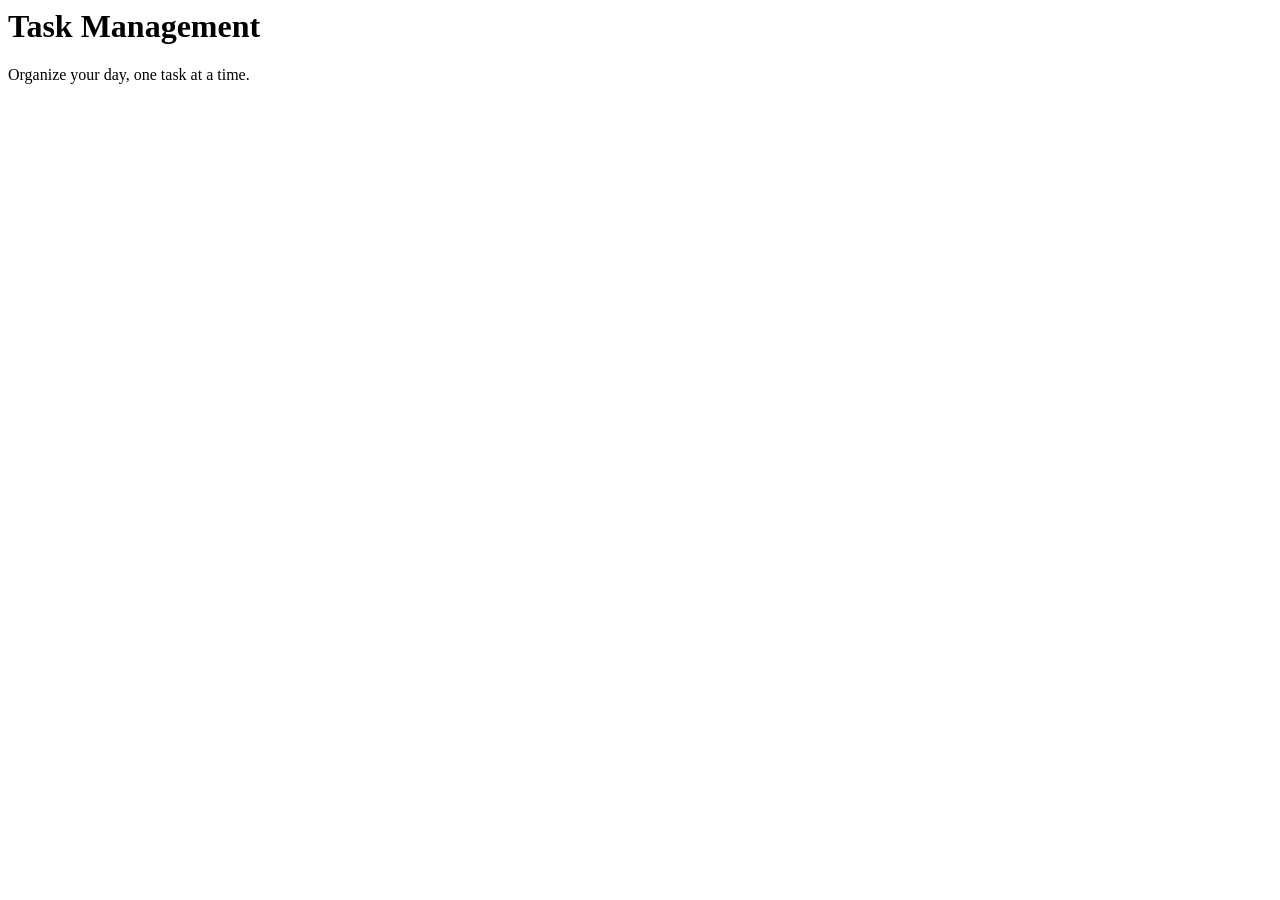
==== task_managment/index.html @ 580629d7 "modifiying html file" ====
<html>
    <head>
        <title>My Task Management App</title>
    </head>
    <body>
        <h1>Task Management</h1>
        <p>Organize your day, one task at a time.<p>
            
    </body>
</html>
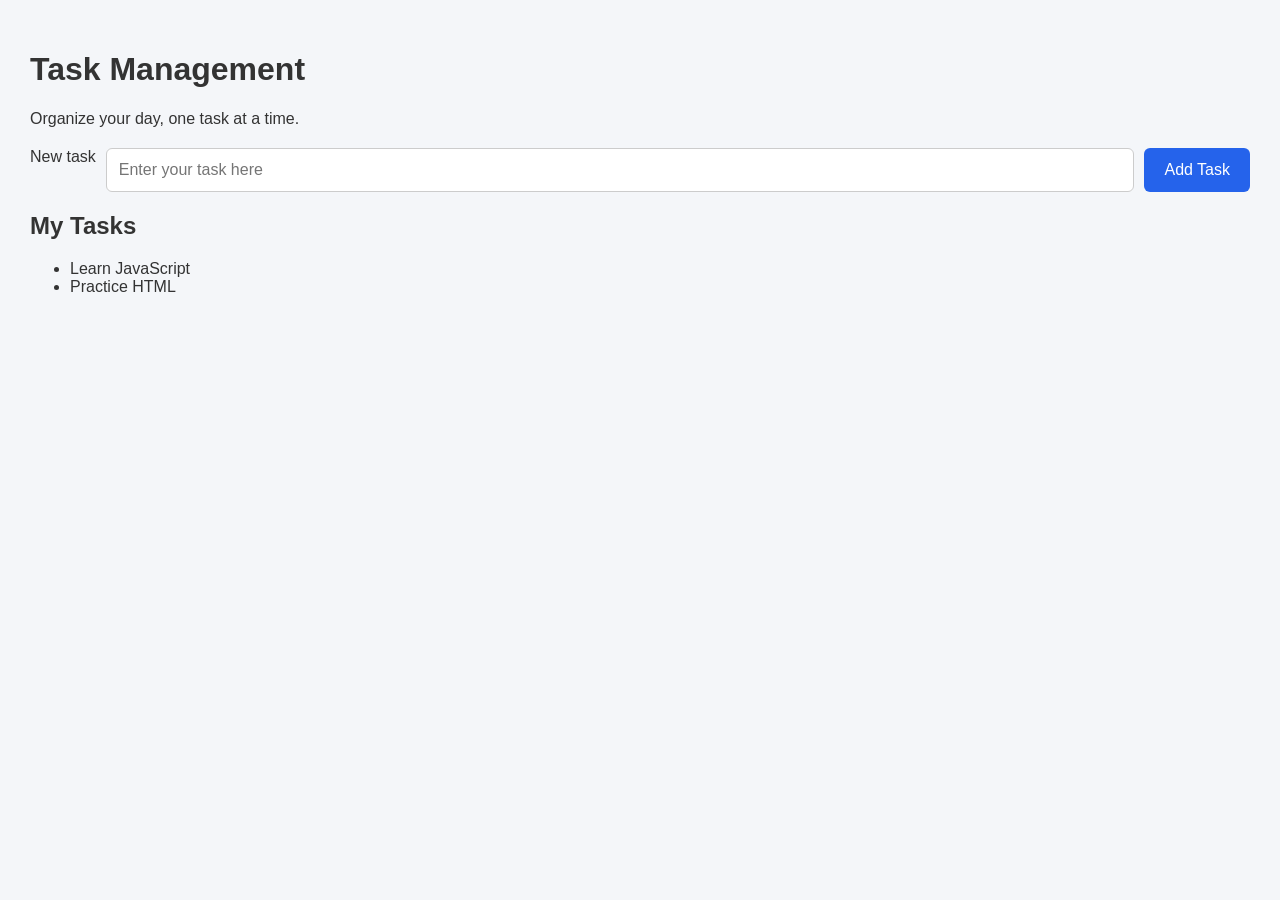
==== commit 076adc45: "latest code" ====
--- a/task_managment/index.html
+++ b/task_managment/index.html
@@ -1,10 +1,31 @@
+<!DOCTYPE html>
 <html>
-    <head>
-        <title>My Task Management App</title>
+    <!DOCTYPE html>
+<html lang="en">
+<head>
+    <meta charset="UTF-8">
+    <meta name="viewport" content="width=device-width, initial-scale=1.0">
+
+    <title>TaskFlow</title>
+
+    <link rel="stylesheet" href="css/style.css">
+</head>
     </head>
     <body>
         <h1>Task Management</h1>
         <p>Organize your day, one task at a time.<p>
-            
+        <form>
+            <label for="task-input">New task</label>
+            <input type="text" id="task-input" placeholder="Enter your task here"/> 
+            <button type="submit">Add Task</button>
+        </form>
+        <section class="task-section">
+            <h2>My Tasks</h2>
+            <ul id="task-list">
+                <li>Learn JavaScript</li>
+                <li>Practice HTML</li>
+            </ul>
+        </section>
+        <script src="js/app.js"></script>
     </body>
 </html>
--- a/task_managment/css/style.css
+++ b/task_managment/css/style.css
@@ -0,0 +1,33 @@
+body{
+    font-family: Arial, sans-serif;
+    background-color: #f4f6f9;
+    color: #333;
+    margin: 0;
+    padding: 30px;
+}
+form {
+  display: flex;
+  gap: 10px;
+  margin-top: 20px;
+}
+
+input {
+  padding: 12px;
+  font-size: 16px;
+  border: 1px solid #ccc;
+  border-radius: 6px;
+  flex: 1;
+}
+
+button {
+  padding: 12px 20px;
+  background-color: #2563eb;
+  color: white;
+  border: none;
+  border-radius: 6px;
+  cursor: pointer;
+  font-size: 16px;
+}
+button:hover {
+  background-color: #1d4ed8;
+}
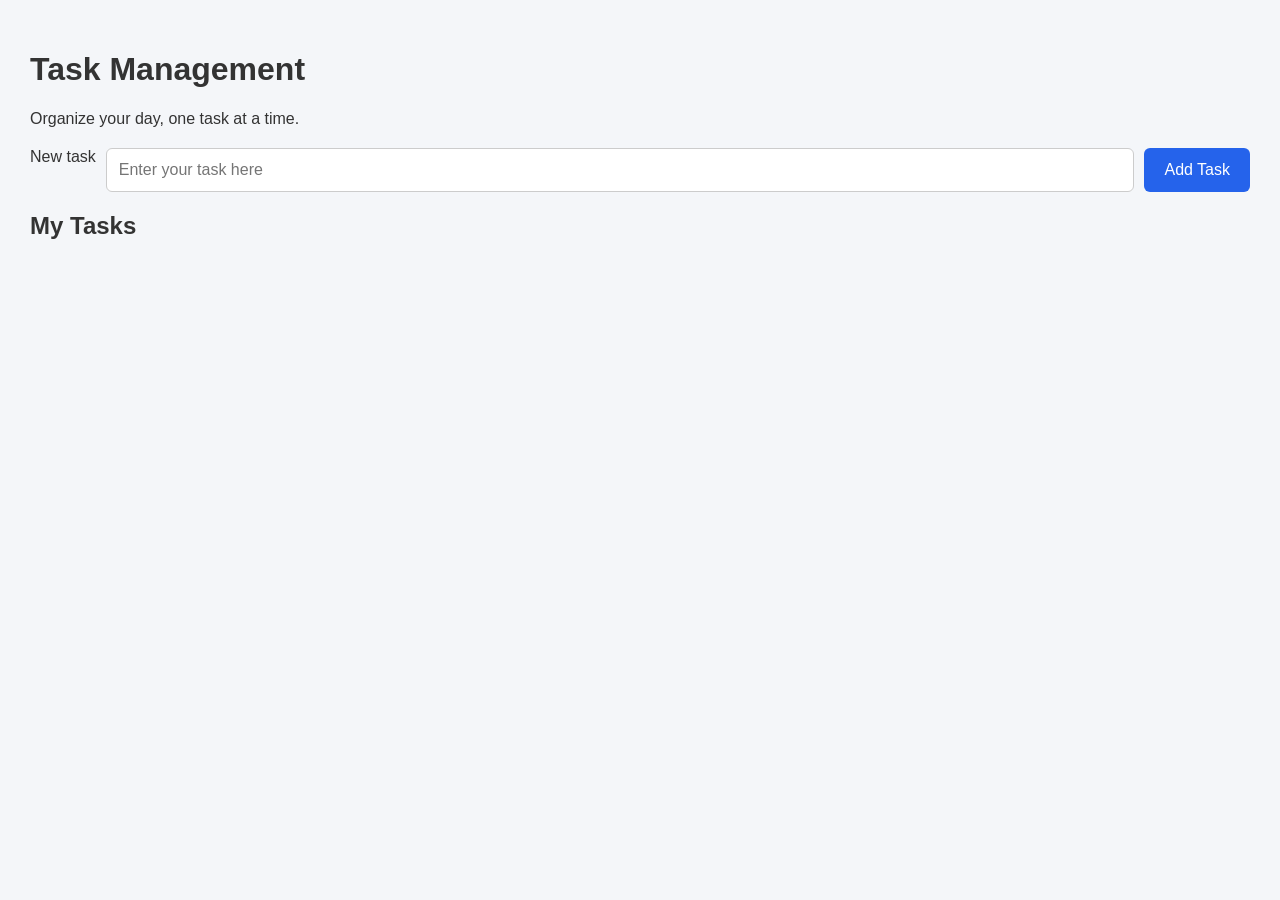
==== commit 364b9780: "add local storage and more" ====
--- a/task_managment/index.html
+++ b/task_managment/index.html
@@ -21,10 +21,7 @@
         </form>
         <section class="task-section">
             <h2>My Tasks</h2>
-            <ul id="task-list">
-                <li>Learn JavaScript</li>
-                <li>Practice HTML</li>
-            </ul>
+            <ul id="task-list"></ul>
         </section>
         <script src="js/app.js"></script>
     </body>
--- a/task_managment/css/style.css
+++ b/task_managment/css/style.css
@@ -30,4 +30,9 @@
 }
 button:hover {
   background-color: #1d4ed8;
+}
+
+.completed {
+    text-decoration: line-through;
+    color: gray;
 }
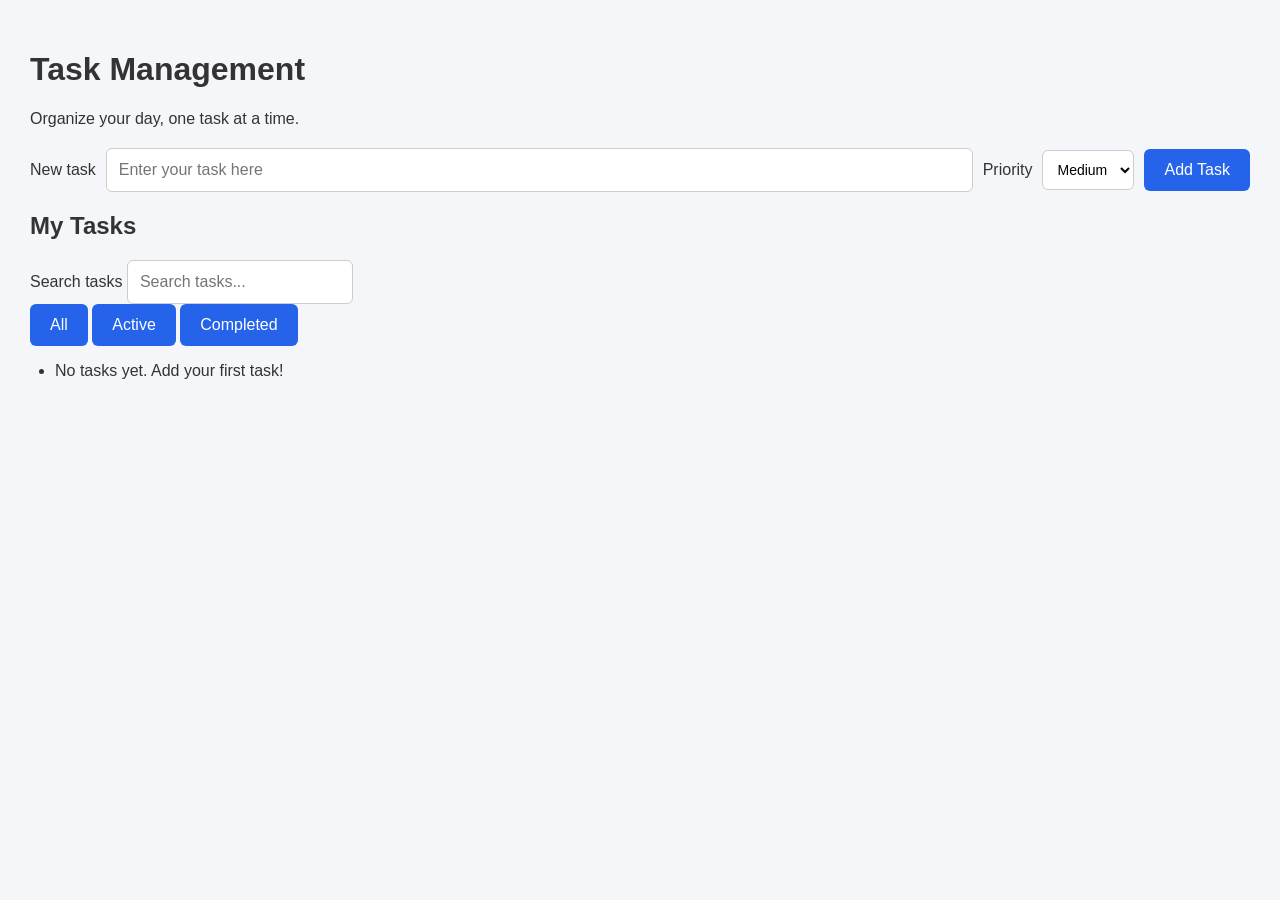
==== commit a5726be9: "solve the conflicts" ====
--- a/task_managment/index.html
+++ b/task_managment/index.html
@@ -1,6 +1,5 @@
+
 <!DOCTYPE html>
-<html>
-    <!DOCTYPE html>
 <html lang="en">
 <head>
     <meta charset="UTF-8">
@@ -10,19 +9,45 @@
 
     <link rel="stylesheet" href="css/style.css">
 </head>
-    </head>
-    <body>
-        <h1>Task Management</h1>
-        <p>Organize your day, one task at a time.<p>
-        <form>
-            <label for="task-input">New task</label>
-            <input type="text" id="task-input" placeholder="Enter your task here"/> 
-            <button type="submit">Add Task</button>
-        </form>
-        <section class="task-section">
-            <h2>My Tasks</h2>
-            <ul id="task-list"></ul>
-        </section>
-        <script src="js/app.js"></script>
-    </body>
-</html>+<body>
+    <h1>Task Management</h1>
+    <p>Organize your day, one task at a time.</p>
+
+    <form>
+        <label for="task-input">New task</label>
+        <input
+            type="text"
+            id="task-input"
+            placeholder="Enter your task here"
+        />
+        <label for="task-priority">Priority</label>
+    <select id="task-priority">
+    <option value="low">Low</option>
+    <option value="medium" selected>Medium</option>
+    <option value="high">High</option>
+    </select>
+        <button type="submit">Add Task</button>
+    </form>
+
+    <section class="task-section">
+    <h2>My Tasks</h2>
+
+    <label for="search-input">Search tasks</label>
+    <input
+        type="text"
+        id="search-input"
+        placeholder="Search tasks..."
+    />
+
+    <div id="task-filters">
+        <button type="button" data-filter="all">All</button>
+        <button type="button" data-filter="active">Active</button>
+        <button type="button" data-filter="completed">Completed</button>
+    </div>
+
+    <ul id="task-list"></ul>
+</section>
+
+    <script src="js/app.js"></script>
+</body>
+</html>
--- a/task_managment/css/style.css
+++ b/task_managment/css/style.css
@@ -1,38 +1,150 @@
-body{
+/* General page styling */
+body {
     font-family: Arial, sans-serif;
     background-color: #f4f6f9;
     color: #333;
     margin: 0;
     padding: 30px;
 }
-form {
-  display: flex;
-  gap: 10px;
-  margin-top: 20px;
+
+/* Main task creation form only */
+body > form {
+    display: flex;
+    flex-wrap: wrap;
+    align-items: center;
+    gap: 10px;
+    margin-top: 20px;
 }
 
+/* Input fields */
 input {
-  padding: 12px;
-  font-size: 16px;
-  border: 1px solid #ccc;
-  border-radius: 6px;
-  flex: 1;
+    padding: 12px;
+    font-size: 16px;
+    border: 1px solid #ccc;
+    border-radius: 6px;
 }
 
-button {
-  padding: 12px 20px;
-  background-color: #2563eb;
-  color: white;
-  border: none;
-  border-radius: 6px;
-  cursor: pointer;
-  font-size: 16px;
-}
-button:hover {
-  background-color: #1d4ed8;
+/* Main task input */
+#task-input {
+    flex: 1;
+    min-width: 150px;
 }
 
+/* Dropdowns */
+select {
+    padding: 10px;
+    font-size: 14px;
+    border: 1px solid #ccc;
+    border-radius: 6px;
+    background-color: white;
+}
+
+/* Buttons */
+button {
+    padding: 12px 20px;
+    background-color: #2563eb;
+    color: white;
+    border: none;
+    border-radius: 6px;
+    cursor: pointer;
+    font-size: 16px;
+}
+
+button:hover {
+    background-color: #1d4ed8;
+}
+
+/* Completed tasks */
 .completed {
     text-decoration: line-through;
     color: gray;
+}
+
+/* Task priority labels */
+.priority {
+    display: inline-block;
+    margin: 0 10px;
+    padding: 4px 8px;
+    border-radius: 4px;
+    font-size: 12px;
+    font-weight: bold;
+}
+
+.priority-low {
+    background-color: #dcfce7;
+    color: #166534;
+}
+
+.priority-medium {
+    background-color: #fef3c7;
+    color: #92400e;
+}
+
+.priority-high {
+    background-color: #fee2e2;
+    color: #991b1b;
+}
+
+/* Inline editing form */
+.edit-form {
+    display: flex;
+    flex-wrap: wrap;
+    align-items: center;
+    gap: 10px;
+    margin-top: 12px;
+    padding: 12px;
+    background-color: #f0f4f8;
+    border: 1px solid #dbe2ea;
+    border-radius: 8px;
+    box-sizing: border-box;
+    width: 100%;
+}
+
+/* Editing form input and dropdown */
+.edit-form input,
+.edit-form select {
+    padding: 10px;
+    font-size: 14px;
+    border: 1px solid #ccc;
+    border-radius: 6px;
+    box-sizing: border-box;
+}
+
+/* Editing text field */
+.edit-form input {
+    flex: 1;
+    min-width: 150px;
+}
+
+/* Editing buttons */
+.edit-form button {
+    padding: 10px 14px;
+}
+
+/* Task list */
+#task-list {
+    padding-left: 25px;
+}
+
+#task-list li {
+    margin-bottom: 12px;
+}
+
+/* Small screens */
+@media (max-width: 600px) {
+    body {
+        padding: 16px;
+    }
+
+    body > form {
+        align-items: stretch;
+    }
+
+    .edit-form {
+        align-items: stretch;
+    }
+
+    .edit-form input {
+        min-width: 100%;
+    }
 }
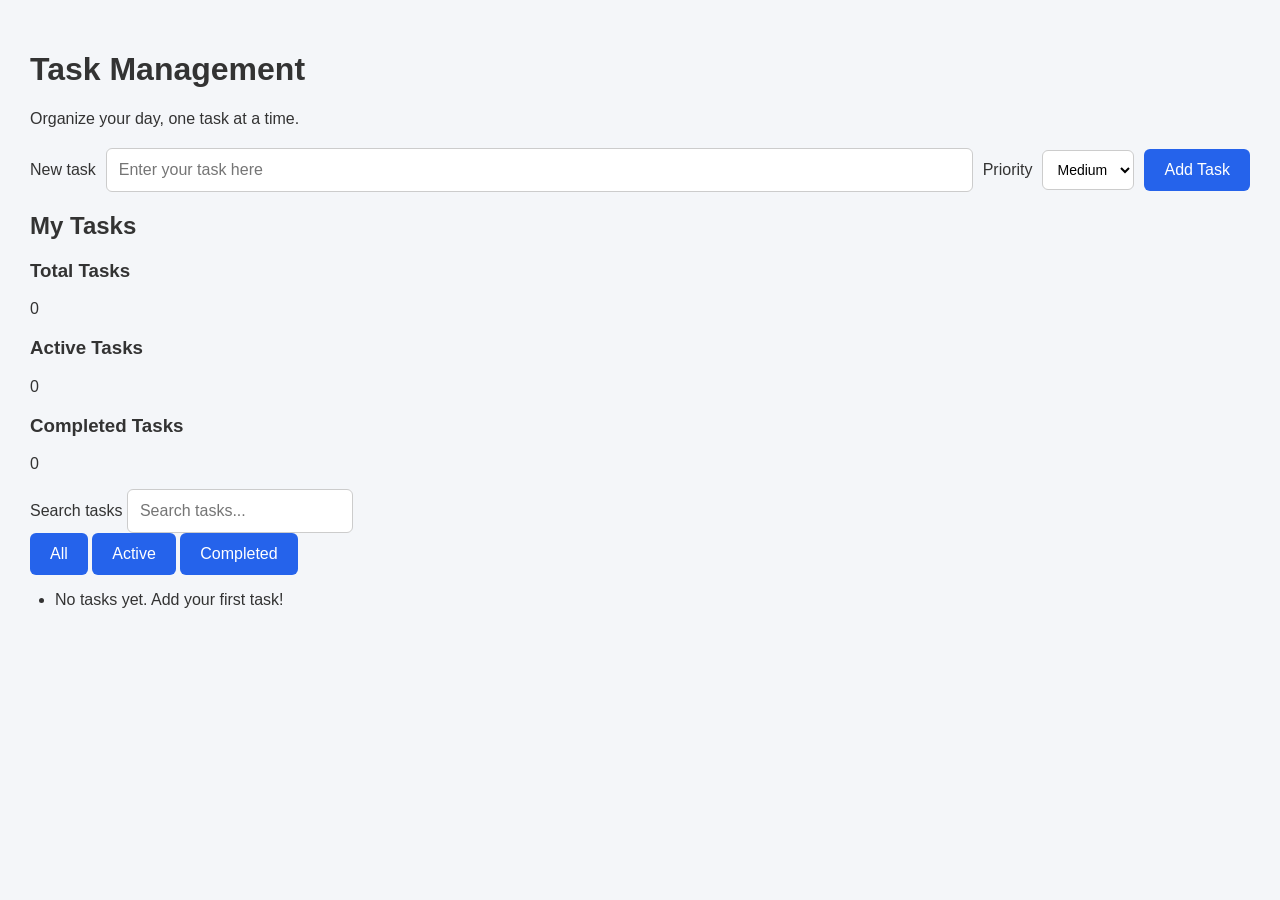
==== commit c5a16d0d: "update the work flow and add the taskbar" ====
--- a/task_managment/index.html
+++ b/task_managment/index.html
@@ -32,6 +32,24 @@
     <section class="task-section">
     <h2>My Tasks</h2>
 
+<div id="task-stats">
+    <div class="stat-card">
+        <h3>Total Tasks</h3>
+        <p id="total-tasks">0</p>
+    </div>
+
+    <div class="stat-card"> 
+        <h3>Active Tasks</h3>
+        <p id="active-tasks">0</p>
+    </div>
+
+    <div class="stat-card">
+        <h3>Completed Tasks</h3>
+        <p id="completed-tasks">0</p>
+    </div>
+
+</div>
+
     <label for="search-input">Search tasks</label>
     <input
         type="text"
